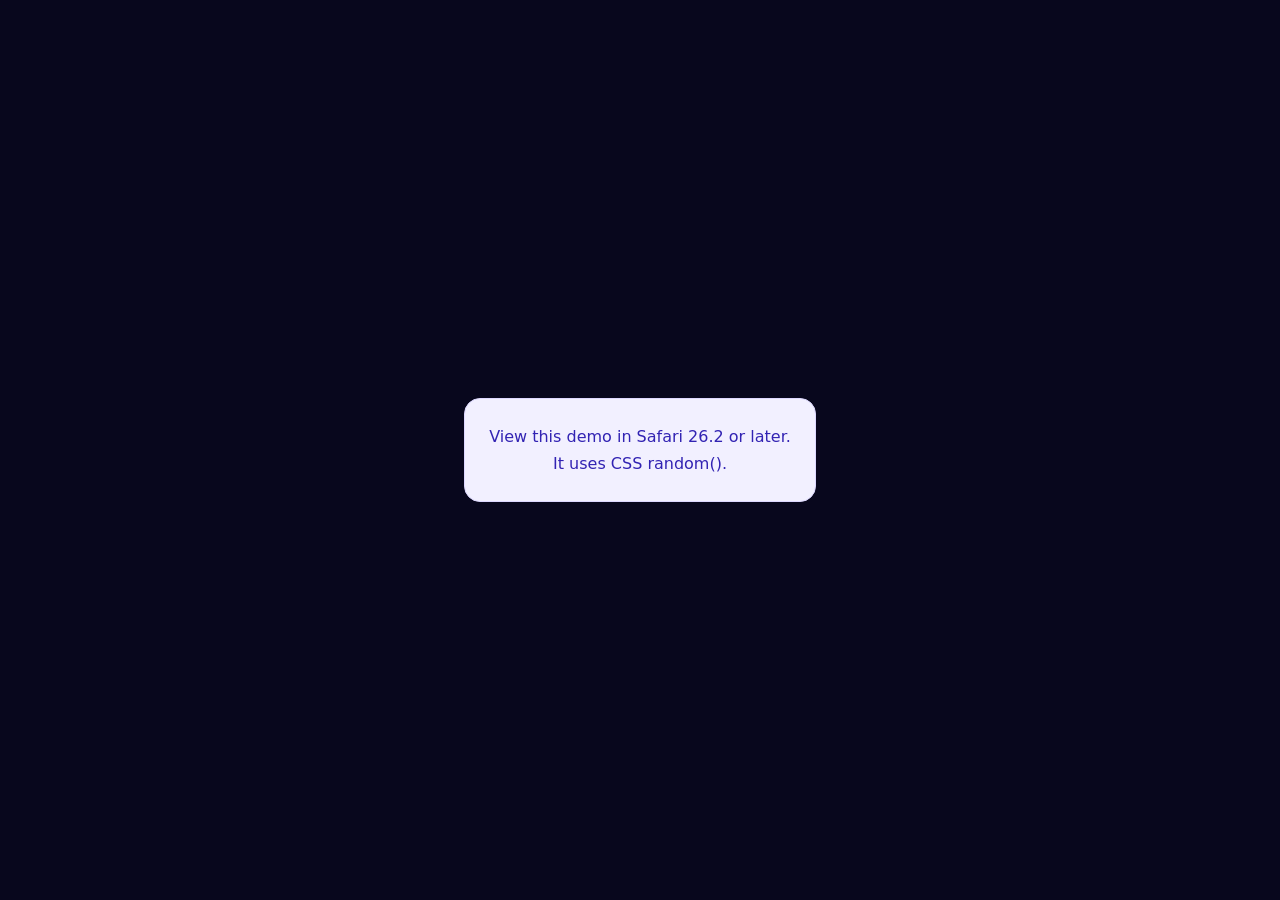
==== demo/02/index.html @ 9f9028ad "デモ文言を英語に調整 - 各デモとREADMEの表示文言を簡潔な英語に変更 - デモ内の補足説明テキストを削除 - コードコメントは日本語の常体に統一" ====
<!DOCTYPE html>
<html lang="en">
<head>
  <meta charset="UTF-8" />
  <meta content="width=device-width, initial-scale=1" name="viewport" />
  <title>2. Random Starry Sky Demo</title>
  <link href="../base.css" rel="stylesheet" />
  <style>
    body {
      background: #08071d;
    }

    .sky {
      position: relative;
      width: min(92vw, 980px);
      aspect-ratio: 16 / 9;
      overflow: hidden;
      border-radius: 28px;
      background:
        radial-gradient(circle at 50% 110%, rgb(124 113 246 / 28%), transparent 42%),
        linear-gradient(#0b0a24, #17123f);
      box-shadow: 0 28px 80px rgb(0 0 0 / 30%);
    }

    .copy {
      position: absolute;
      inset: 50% auto auto 50%;
      z-index: 1;
      width: 90%;
      color: #fff;
      text-align: center;
      transform: translate(-50%, -50%);
    }

    .copy small {
      display: block;
      margin-bottom: 8px;
      color: #b8b0ff;
      font-weight: 700;
      letter-spacing: 0.14em;
    }

    .copy strong {
      display: block;
      font-size: clamp(38px, 7vw, 78px);
      line-height: 1;
    }

    .star {
      position: absolute;
      /* 位置・大きさ・発光の強さを星ごとに変える */
      top: random(3%, 96%);
      left: random(2%, 98%);
      width: random(2px, 7px);
      aspect-ratio: 1;
      background: #fff;
      border-radius: 50%;
      box-shadow: 0 0 random(4px, 16px) rgb(184 176 255 / 90%);
      opacity: 0.25;
      animation:
        twinkle
        random(1.1s, 3.8s)
        ease-in-out
        random(-3.5s, 0s)
        infinite alternate;
    }

    @keyframes twinkle {
      to {
        opacity: 1;
        transform: scale(1.45);
      }
    }
  </style>
</head>

<body>
<main>
  <section class="sky supported-content">
    <i class="star"></i>
    <i class="star"></i>
    <i class="star"></i>
    <i class="star"></i>
    <i class="star"></i>
    <i class="star"></i>
    <i class="star"></i>
    <i class="star"></i>
    <i class="star"></i>
    <i class="star"></i>
    <i class="star"></i>
    <i class="star"></i>
    <i class="star"></i>
    <i class="star"></i>
    <i class="star"></i>
    <i class="star"></i>
    <i class="star"></i>
    <i class="star"></i>
    <i class="star"></i>
    <i class="star"></i>
    <i class="star"></i>
    <i class="star"></i>
    <i class="star"></i>
    <i class="star"></i>
    <i class="star"></i>
    <i class="star"></i>
    <i class="star"></i>
    <i class="star"></i>
    <i class="star"></i>
    <i class="star"></i>
    <i class="star"></i>
    <i class="star"></i>
    <i class="star"></i>
    <i class="star"></i>
    <i class="star"></i>
    <i class="star"></i>
    <i class="star"></i>
    <i class="star"></i>
    <i class="star"></i>
    <i class="star"></i>
    <i class="star"></i>
    <i class="star"></i>
    <i class="star"></i>
    <i class="star"></i>
    <i class="star"></i>
    <i class="star"></i>
    <i class="star"></i>
    <i class="star"></i>
    <i class="star"></i>
    <i class="star"></i>
    <i class="star"></i>
    <i class="star"></i>
    <i class="star"></i>
    <i class="star"></i>
    <i class="star"></i>
    <i class="star"></i>
    <i class="star"></i>
    <i class="star"></i>
    <i class="star"></i>
    <i class="star"></i>
    <i class="star"></i>
    <i class="star"></i>
    <i class="star"></i>
    <i class="star"></i>
    <i class="star"></i>
    <i class="star"></i>
    <i class="star"></i>
    <i class="star"></i>
    <i class="star"></i>
    <i class="star"></i>
    <i class="star"></i>
    <i class="star"></i>

    <div class="copy">
      <small>ICS MEDIA</small>
      <strong>CSS random()</strong>
    </div>
  </section>

  <p class="unsupported">View this demo in Safari 26.2 or later.<br>It uses CSS random().</p>
</main>
</body>
</html>
---- demo/base.css ----
* {
  box-sizing: border-box;
}

html {
  min-height: 100%;
}

body {
  display: grid;
  place-items: center;
  min-height: 100svh;
  margin: 0;
  padding: 32px;
  color: #3223b3;
  font-family: system-ui, -apple-system, BlinkMacSystemFont, "Segoe UI", sans-serif;
  background: #f6f5ff;
}

button {
  font: inherit;
  cursor: pointer;
}

.unsupported {
  display: none;
  max-width: 520px;
  padding: 24px;
  color: #3223b3;
  line-height: 1.7;
  text-align: center;
  background: #f2f0ff;
  border: 1px solid #ddd8ff;
  border-radius: 16px;
}

/* random() 未対応の環境では、サンプルの代わりに案内文を表示する */
@supports not (width: random(1px, 2px)) {
  .supported-content {
    display: none !important;
  }

  .unsupported {
    display: block;
  }
}
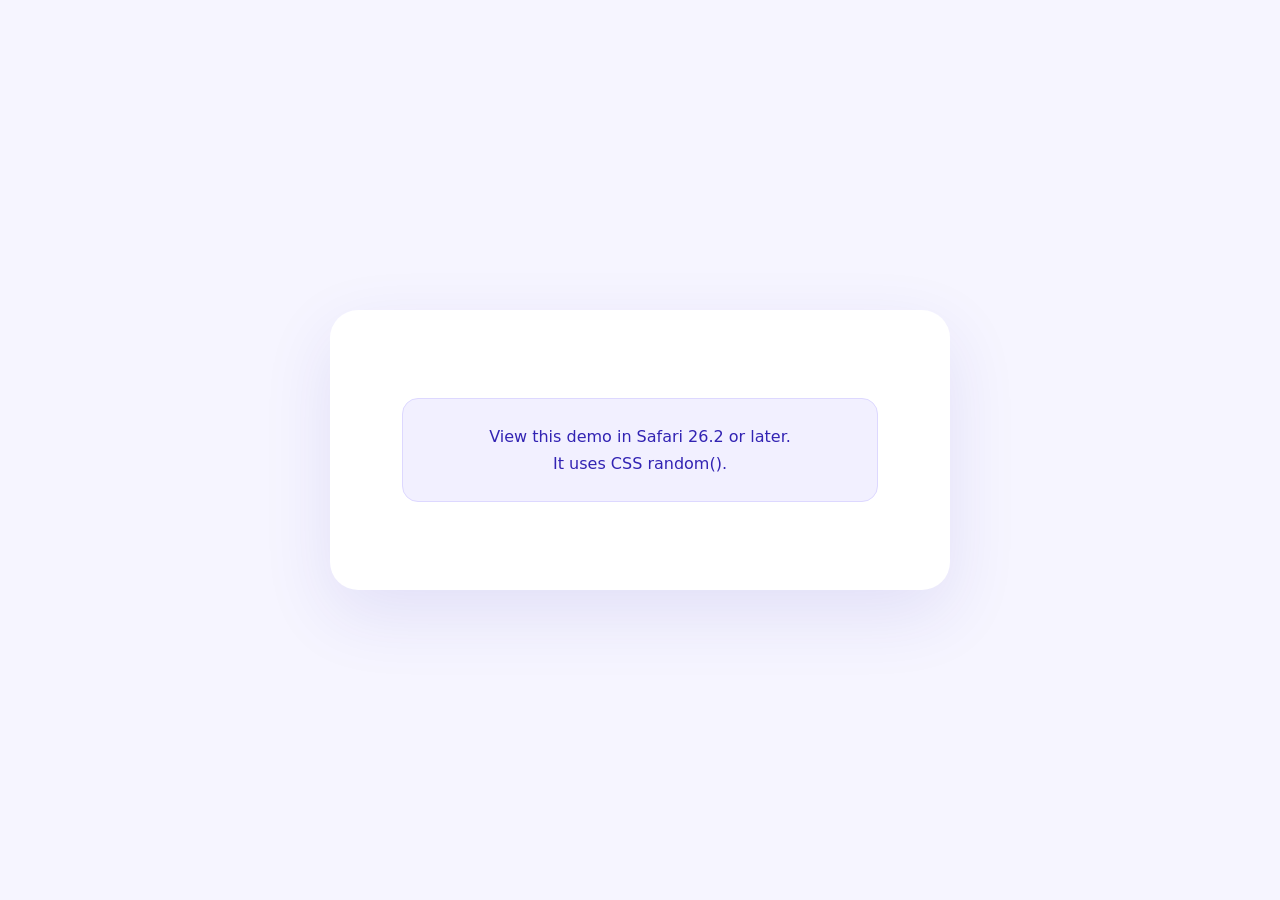
==== commit 9004df02: "デモ2とデモ3の内容を入れ替え 記事の登場順に合わせて、demo/02 をテキスト遅延デモ、demo/03 を星空デモに変更。  各HTMLのtitleもデモ番号に合わせて更新。" ====
--- a/demo/02/index.html
+++ b/demo/02/index.html
@@ -3,158 +3,72 @@
 <head>
   <meta charset="UTF-8" />
   <meta content="width=device-width, initial-scale=1" name="viewport" />
-  <title>2. Random Starry Sky Demo</title>
+  <title>2. Random Text Delay Demo</title>
   <link href="../base.css" rel="stylesheet" />
   <style>
-    body {
-      background: #08071d;
+    .panel {
+      width: min(92vw, 620px);
+      padding: clamp(36px, 8vw, 72px);
+      background: #fff;
+      border-radius: 28px;
+      box-shadow: 0 24px 70px rgb(50 35 179 / 10%);
     }
 
-    .sky {
-      position: relative;
-      width: min(92vw, 980px);
-      aspect-ratio: 16 / 9;
-      overflow: hidden;
-      border-radius: 28px;
-      background:
-        radial-gradient(circle at 50% 110%, rgb(124 113 246 / 28%), transparent 42%),
-        linear-gradient(#0b0a24, #17123f);
-      box-shadow: 0 28px 80px rgb(0 0 0 / 30%);
+    .headline {
+      margin: 0;
+      color: #3223b3;
+      font-size: clamp(42px, 9vw, 72px);
+      line-height: 1.17;
+      text-align: center;
+      cursor: pointer;
     }
 
-    .copy {
-      position: absolute;
-      inset: 50% auto auto 50%;
-      z-index: 1;
-      width: 90%;
-      color: #fff;
-      text-align: center;
-      transform: translate(-50%, -50%);
+    .line {
+      display: block;
     }
 
-    .copy small {
-      display: block;
-      margin-bottom: 8px;
-      color: #b8b0ff;
-      font-weight: 700;
-      letter-spacing: 0.14em;
+    .char,
+    .space {
+      display: inline-block;
     }
 
-    .copy strong {
-      display: block;
-      font-size: clamp(38px, 7vw, 78px);
-      line-height: 1;
+    .char {
+      color: #3223b3;
     }
 
-    .star {
-      position: absolute;
-      /* 位置・大きさ・発光の強さを星ごとに変える */
-      top: random(3%, 96%);
-      left: random(2%, 98%);
-      width: random(2px, 7px);
-      aspect-ratio: 1;
-      background: #fff;
-      border-radius: 50%;
-      box-shadow: 0 0 random(4px, 16px) rgb(184 176 255 / 90%);
-      opacity: 0.25;
+    .headline:hover .char {
+      /* 文字ごとに違う delay を割り当てる */
       animation:
-        twinkle
-        random(1.1s, 3.8s)
-        ease-in-out
-        random(-3.5s, 0s)
-        infinite alternate;
+        flash 500ms ease
+        random(0ms, 600ms);
     }
 
-    @keyframes twinkle {
-      to {
-        opacity: 1;
-        transform: scale(1.45);
+    @keyframes flash {
+      50% {
+        color: #7c71f6;
+      }
+    }
+
+    @supports not (width: random(1px, 2px)) {
+      .supported-content {
+        display: none !important;
+      }
+
+      .unsupported {
+        display: block;
       }
     }
   </style>
 </head>
 
 <body>
-<main>
-  <section class="sky supported-content">
-    <i class="star"></i>
-    <i class="star"></i>
-    <i class="star"></i>
-    <i class="star"></i>
-    <i class="star"></i>
-    <i class="star"></i>
-    <i class="star"></i>
-    <i class="star"></i>
-    <i class="star"></i>
-    <i class="star"></i>
-    <i class="star"></i>
-    <i class="star"></i>
-    <i class="star"></i>
-    <i class="star"></i>
-    <i class="star"></i>
-    <i class="star"></i>
-    <i class="star"></i>
-    <i class="star"></i>
-    <i class="star"></i>
-    <i class="star"></i>
-    <i class="star"></i>
-    <i class="star"></i>
-    <i class="star"></i>
-    <i class="star"></i>
-    <i class="star"></i>
-    <i class="star"></i>
-    <i class="star"></i>
-    <i class="star"></i>
-    <i class="star"></i>
-    <i class="star"></i>
-    <i class="star"></i>
-    <i class="star"></i>
-    <i class="star"></i>
-    <i class="star"></i>
-    <i class="star"></i>
-    <i class="star"></i>
-    <i class="star"></i>
-    <i class="star"></i>
-    <i class="star"></i>
-    <i class="star"></i>
-    <i class="star"></i>
-    <i class="star"></i>
-    <i class="star"></i>
-    <i class="star"></i>
-    <i class="star"></i>
-    <i class="star"></i>
-    <i class="star"></i>
-    <i class="star"></i>
-    <i class="star"></i>
-    <i class="star"></i>
-    <i class="star"></i>
-    <i class="star"></i>
-    <i class="star"></i>
-    <i class="star"></i>
-    <i class="star"></i>
-    <i class="star"></i>
-    <i class="star"></i>
-    <i class="star"></i>
-    <i class="star"></i>
-    <i class="star"></i>
-    <i class="star"></i>
-    <i class="star"></i>
-    <i class="star"></i>
-    <i class="star"></i>
-    <i class="star"></i>
-    <i class="star"></i>
-    <i class="star"></i>
-    <i class="star"></i>
-    <i class="star"></i>
-    <i class="star"></i>
-    <i class="star"></i>
-    <i class="star"></i>
-
-    <div class="copy">
-      <small>ICS MEDIA</small>
-      <strong>CSS random()</strong>
-    </div>
-  </section>
+<main class="panel">
+  <div class="supported-content">
+    <h1 class="headline">
+      <span class="line"><span class="char">I</span><span class="char">C</span><span class="char">S</span><span class="space">&nbsp;</span><span class="char">M</span><span class="char">E</span><span class="char">D</span><span class="char">I</span><span class="char">A</span></span>
+      <span class="line"><span class="char">C</span><span class="char">S</span><span class="char">S</span><span class="space">&nbsp;</span><span class="char">r</span><span class="char">a</span><span class="char">n</span><span class="char">d</span><span class="char">o</span><span class="char">m</span><span class="char">(</span><span class="char">)</span></span>
+    </h1>
+  </div>
 
   <p class="unsupported">View this demo in Safari 26.2 or later.<br>It uses CSS random().</p>
 </main>
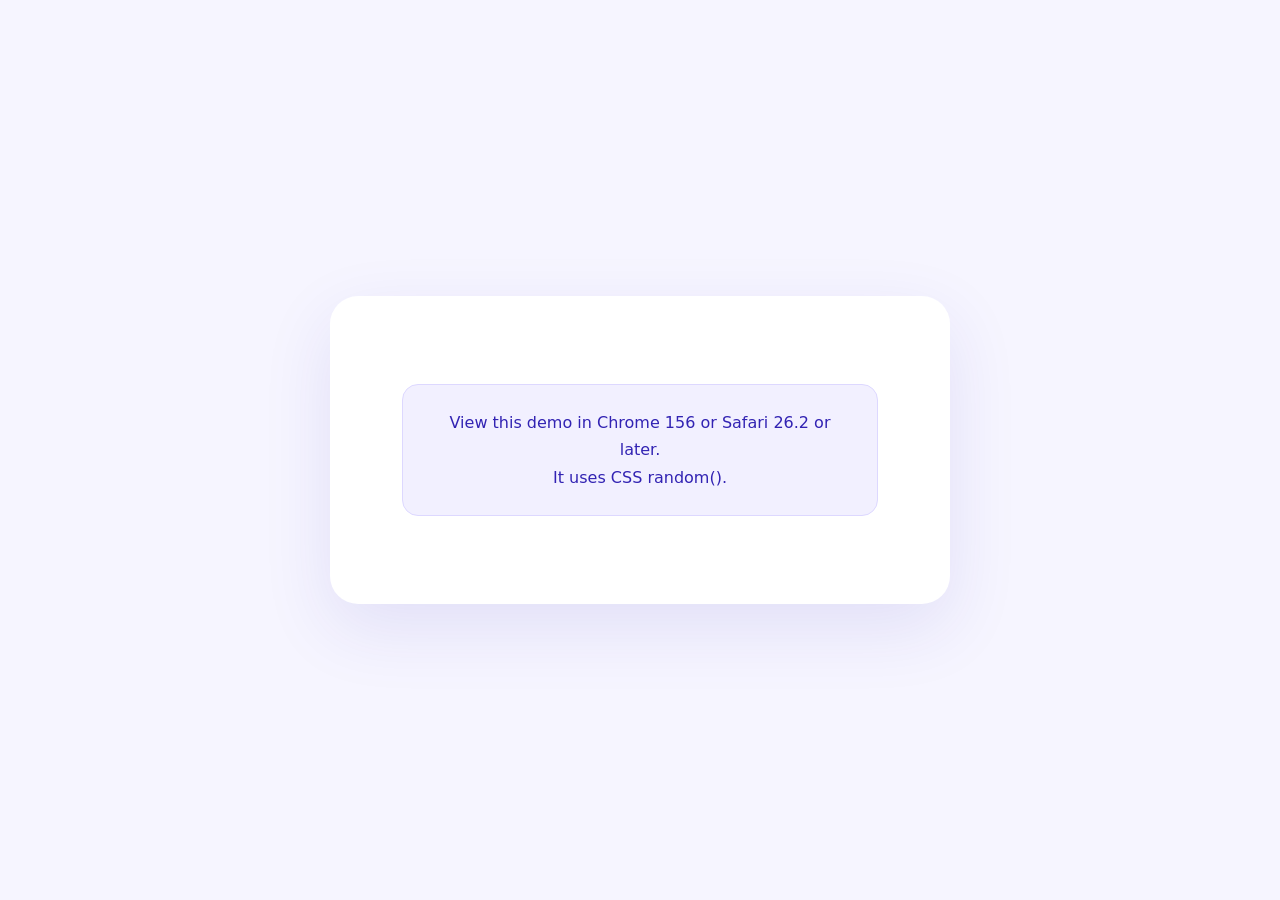
==== commit 2516491b: "CSS randomデモのレビュー指摘を反映 デモ1の不要なoverflow指定を削除。  星空デモのまたたき速度、発光、拡大率を調整し、アニメーションがわかりやすく見えるように変更。  random" ====
--- a/demo/02/index.html
+++ b/demo/02/index.html
@@ -21,26 +21,28 @@
       line-height: 1.17;
       text-align: center;
       cursor: pointer;
-    }
 
-    .line {
-      display: block;
-    }
+      .line {
+        display: block;
+      }
 
-    .char,
-    .space {
-      display: inline-block;
-    }
+      .char,
+      .space {
+        display: inline-block;
+      }
 
-    .char {
-      color: #3223b3;
-    }
+      .char {
+        color: #3223b3;
+      }
 
-    .headline:hover .char {
-      /* 文字ごとに違う delay を割り当てる */
-      animation:
-        flash 500ms ease
-        random(0ms, 600ms);
+      &:hover {
+        .char {
+          /* 文字ごとに違う delay を割り当てる */
+          animation:
+            flash 500ms ease
+            random(0ms, 600ms);
+        }
+      }
     }
 
     @keyframes flash {
@@ -70,7 +72,7 @@
     </h1>
   </div>
 
-  <p class="unsupported">View this demo in Safari 26.2 or later.<br>It uses CSS random().</p>
+  <p class="unsupported">View this demo in Chrome 156 or Safari 26.2 or later.<br>It uses CSS random().</p>
 </main>
 </body>
 </html>
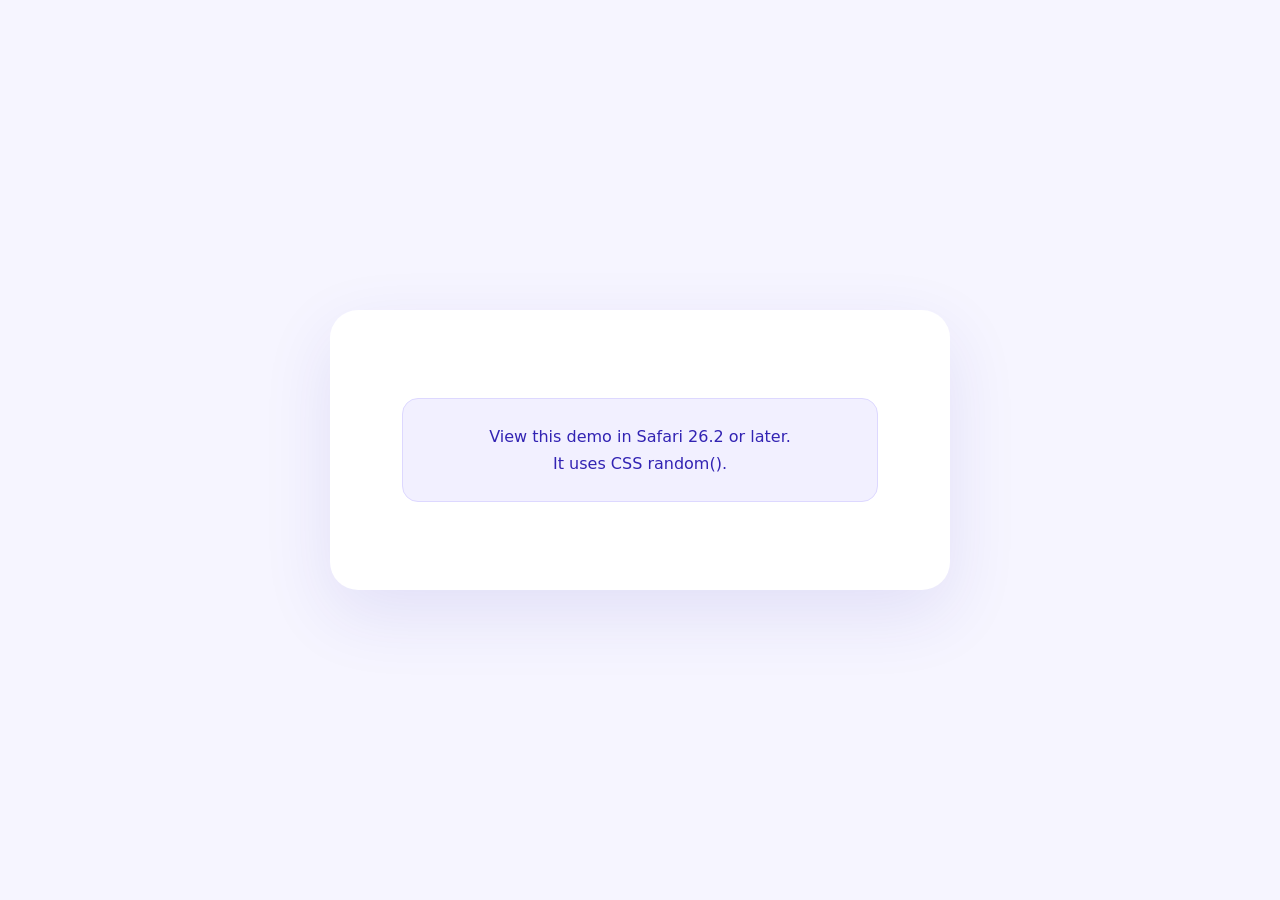
==== commit 23b6b364: "デモの対応ブラウザ表記をSafariに戻す 公開時点の対応状況に合わせ、READMEと非対応ブラウザ向けメッセージからChrome 156の記載を外す。" ====
--- a/demo/02/index.html
+++ b/demo/02/index.html
@@ -37,7 +37,7 @@
 
       &:hover {
         .char {
-          /* 文字ごとに違う delay を割り当てる */
+          /* 文字ごとに違う animation-delay を割り当てる */
           animation:
             flash 500ms ease
             random(0ms, 600ms);
@@ -72,7 +72,7 @@
     </h1>
   </div>
 
-  <p class="unsupported">View this demo in Chrome 156 or Safari 26.2 or later.<br>It uses CSS random().</p>
+  <p class="unsupported">View this demo in Safari 26.2 or later.<br>It uses CSS random().</p>
 </main>
 </body>
 </html>
--- a/demo/base.css
+++ b/demo/base.css
@@ -25,6 +25,7 @@
 .unsupported {
   display: none;
   max-width: 520px;
+  margin-inline: auto;
   padding: 24px;
   color: #3223b3;
   line-height: 1.7;
